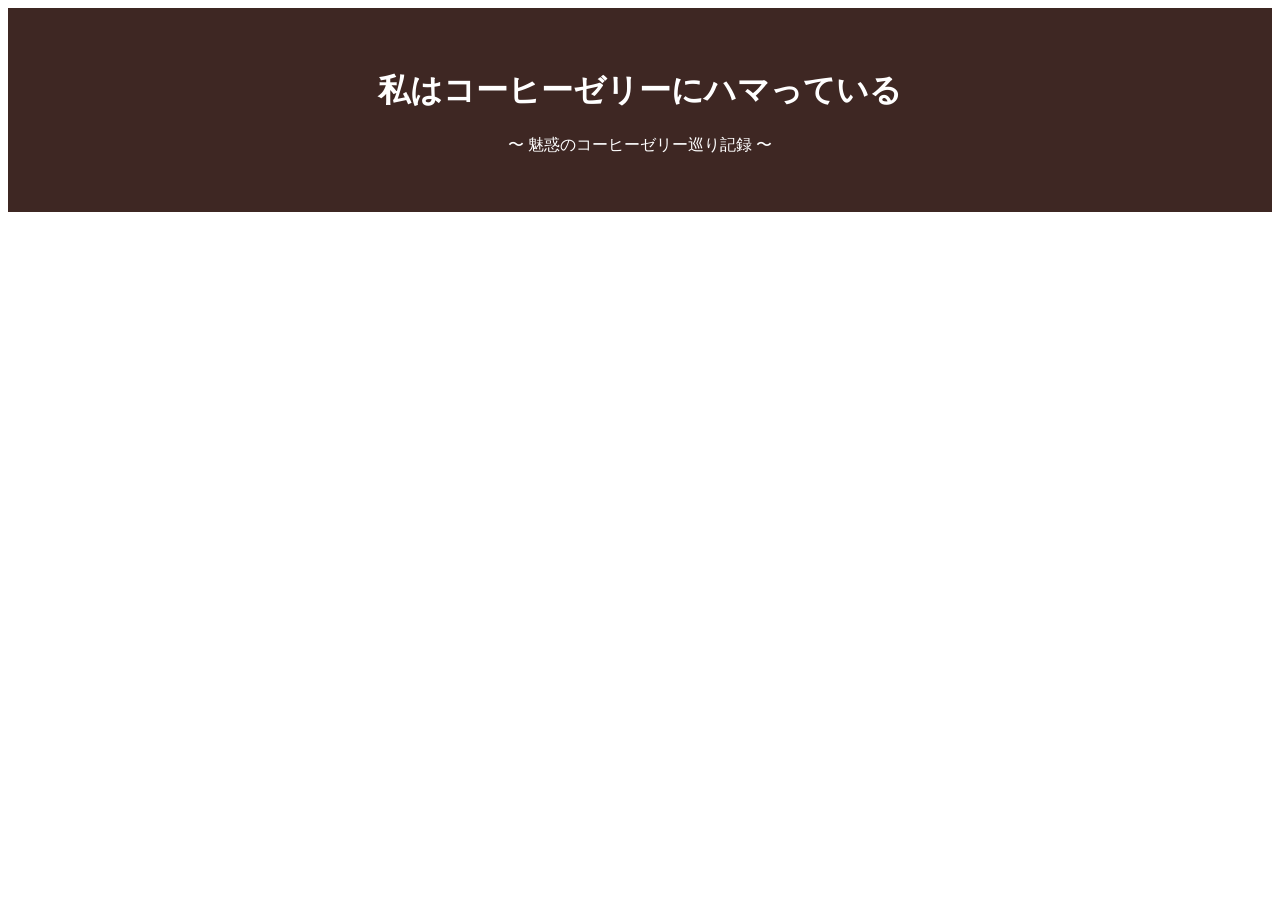
==== proctice_frontend_01/index.html @ 94e84305 "Add files via upload" ====
<!DOCTYPE html>
<html lang="ja">
<head>
    <meta charset="UTF-8">
    <meta name="viewport" content="width=device-width, initial-scale=1.0">
    <title>My Coffee Jelly Life | おすすめコーヒーゼリー巡り</title>
    <link rel="stylesheet" href="style.css">
</head>

 <body>
    <header>
        <h1>私はコーヒーゼリーにハマっている</h1>
        <p>〜 魅惑のコーヒーゼリー巡り記録 〜</p>
    </header>

    <main>

    </main>

    <footer>

    </footer>
 </body>
---- proctice_frontend_01/style.css ----
header {
    background-color: #3e2723; /* 背景：濃いブラウン */
    color: #ffffff;/* 文字：白 */
    text-align: center;/* 文字を真ん中寄せ */
    margin: 0;/* 画面端の余白をリセット */
    padding: 40px 20px;/* 上下40px、左右20pxの余白 */;
}
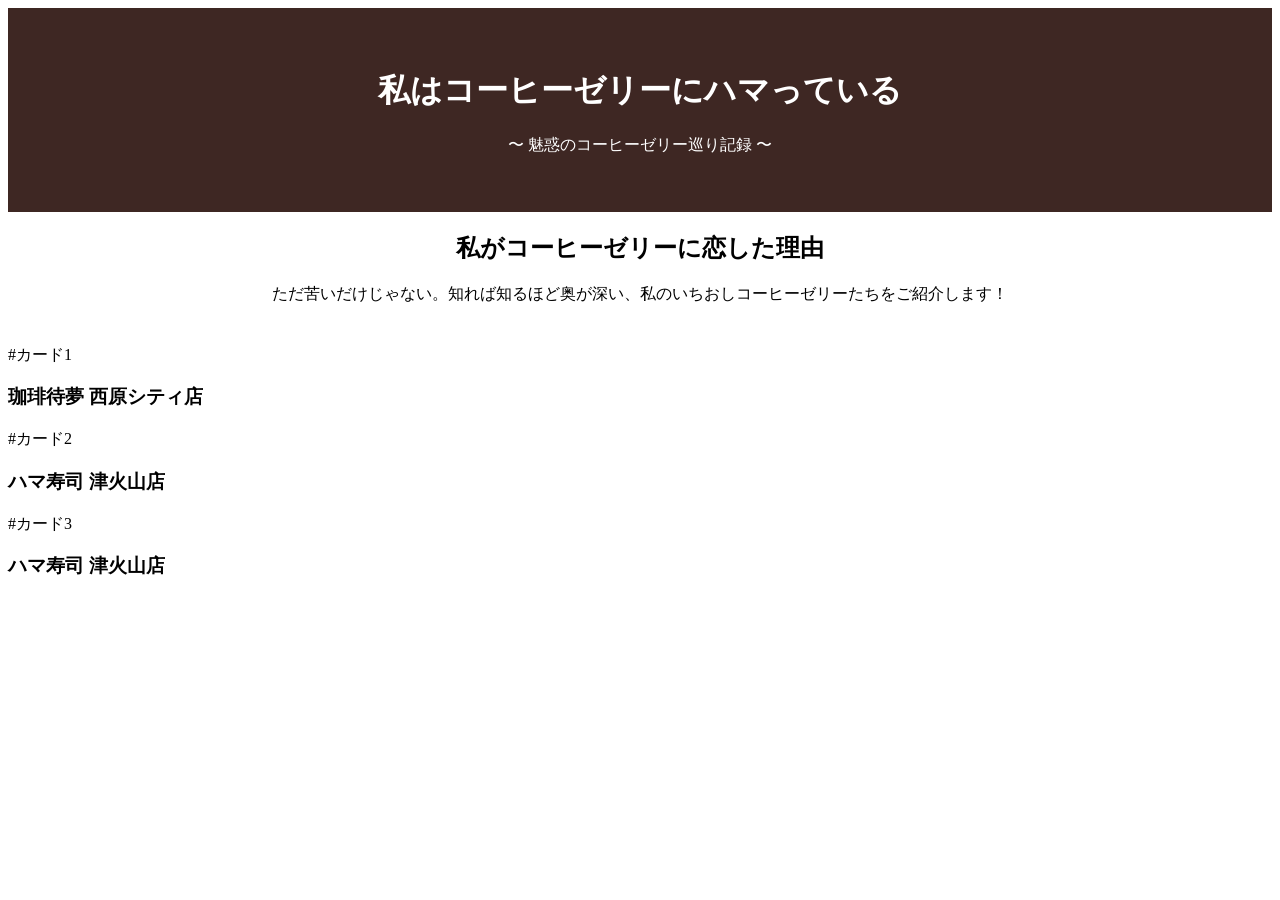
==== commit 6960810b: "Add files via upload" ====
--- a/proctice_frontend_01/index.html
+++ b/proctice_frontend_01/index.html
@@ -12,10 +12,35 @@
         <h1>私はコーヒーゼリーにハマっている</h1>
         <p>〜 魅惑のコーヒーゼリー巡り記録 〜</p>
     </header>
+        
 
     <main>
+        <!-- イントロダクション -->
+        <section style="text-align: center; margin-bottom: 40px;">
+            <h2>私がコーヒーゼリーに恋した理由</h2>
+            <p>ただ苦いだけじゃない。知れば知るほど奥が深い、私のいちおしコーヒーゼリーたちをご紹介します！</p>
+        </section>
+        
+        <!-- ショップカード欄 -->
+        <section class="card-grid">
+            #カード1
+            <article class="shop-card">
+                <!-- 後から写真を入れる -->
+                <h3>珈琲待夢 西原シティ店</h3>
+            </article>
+            #カード2
+            <article class="shop-card">
+                <!-- 後から写真を入れる -->
+                 <h3>ハマ寿司 津火山店</h3>
+            </article>
+            #カード3
+            <article class="shop-card">
+                <!-- 後から写真を入れる -->
+                 <h3>ハマ寿司 津火山店</h3>
+            </article>
+        </section>
+    </main>
 
-    </main>
 
     <footer>
 
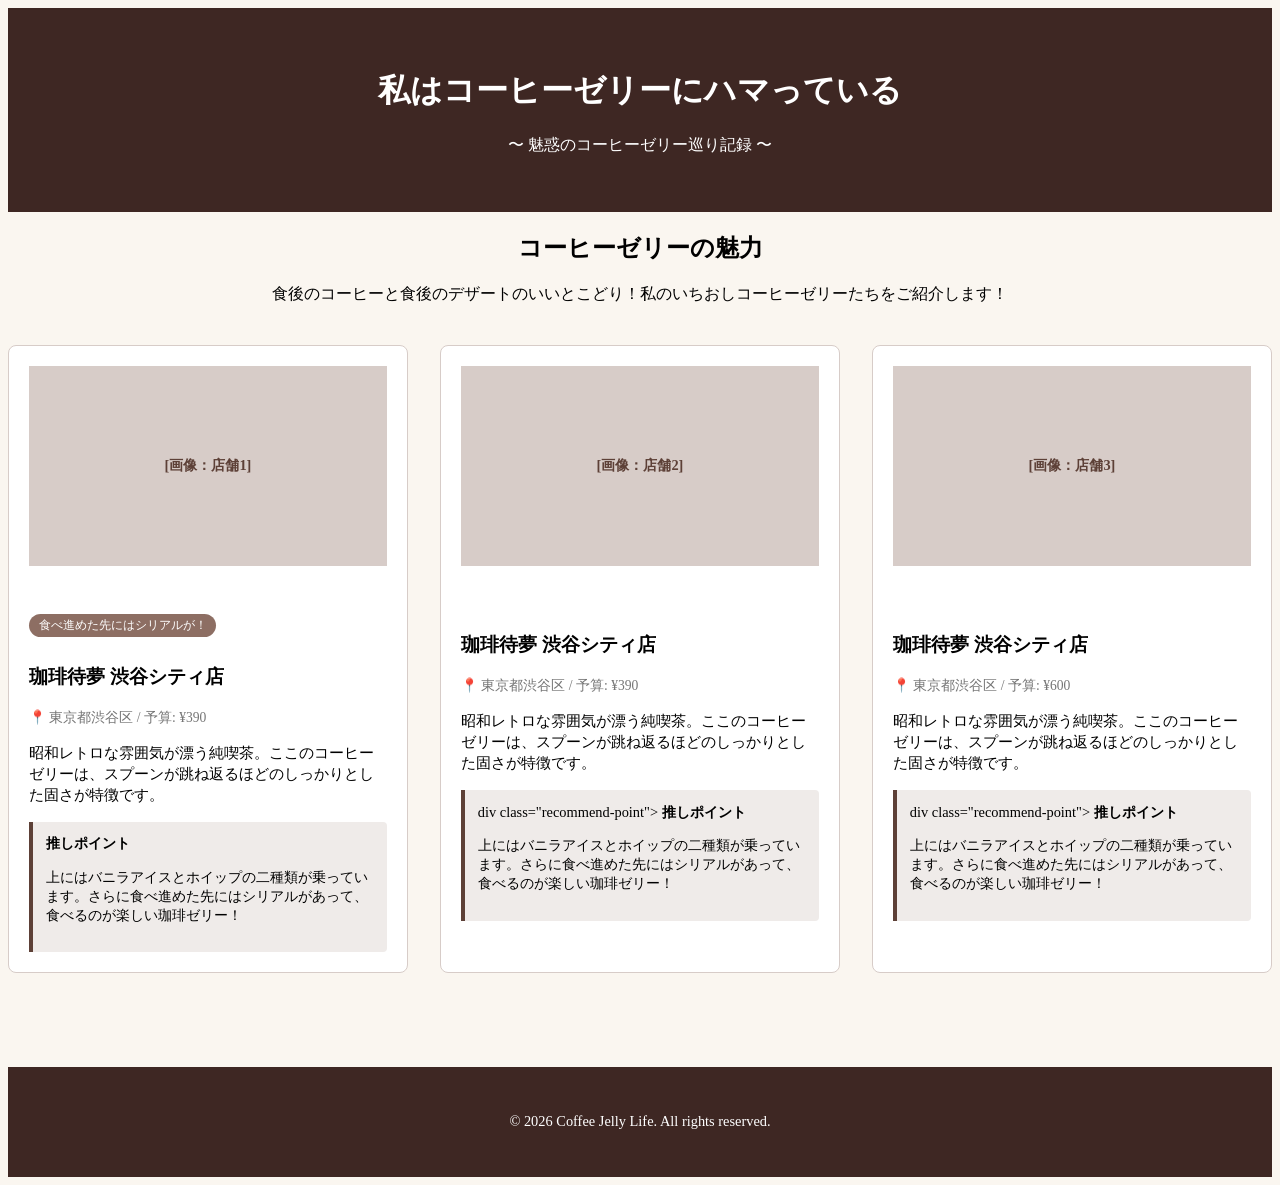
==== commit 333949a5: "Add files via upload" ====
--- a/proctice_frontend_01/index.html
+++ b/proctice_frontend_01/index.html
@@ -17,32 +17,62 @@
     <main>
         <!-- イントロダクション -->
         <section style="text-align: center; margin-bottom: 40px;">
-            <h2>私がコーヒーゼリーに恋した理由</h2>
-            <p>ただ苦いだけじゃない。知れば知るほど奥が深い、私のいちおしコーヒーゼリーたちをご紹介します！</p>
+            <h2>コーヒーゼリーの魅力</h2>
+            <p>食後のコーヒーと食後のデザートのいいとこどり！私のいちおしコーヒーゼリーたちをご紹介します！</p>
         </section>
         
-        <!-- ショップカード欄 -->
+    <!-- ショップカード欄 -->
         <section class="card-grid">
-            #カード1
             <article class="shop-card">
                 <!-- 後から写真を入れる -->
-                <h3>珈琲待夢 西原シティ店</h3>
+                <div class="shop-img">[画像：店舗1]</div>
+                <!-- ここから情報を入れる -->
+                <div class="shop-info"></div>
+                    <span class="shop-tag">食べ進めた先にはシリアルが！</span>
+                    <h3>珈琲待夢 渋谷シティ店</h3>
+                    <div class="shop-meta">📍 東京都渋谷区 / 予算: ¥390</div>
+                    <p class="shop-desc">昭和レトロな雰囲気が漂う純喫茶。ここのコーヒーゼリーは、スプーンが跳ね返るほどのしっかりとした固さが特徴です。</p>
+                    <div class="recommend-point">
+                        <strong>推しポイント</strong>
+                        <p>上にはバニラアイスとホイップの二種類が乗っています。さらに食べ進めた先にはシリアルがあって、食べるのが楽しい珈琲ゼリー！</p>
+                    </div>
+                </div>
             </article>
-            #カード2
+
             <article class="shop-card">
                 <!-- 後から写真を入れる -->
-                 <h3>ハマ寿司 津火山店</h3>
+                <div class="shop-img">[画像：店舗2]</div>
+            <!-- ここから情報を入れる -->
+            <div class="shop-info"></div>
+                <h3>珈琲待夢 渋谷シティ店</h3>
+                <div class="shop-meta">📍 東京都渋谷区 / 予算: ¥390</div>
+                <p class="shop-desc">昭和レトロな雰囲気が漂う純喫茶。ここのコーヒーゼリーは、スプーンが跳ね返るほどのしっかりとした固さが特徴です。</p>
+                <div class="recommend-point"> 
+                    div class="recommend-point">
+                        <strong>推しポイント</strong>
+                        <p>上にはバニラアイスとホイップの二種類が乗っています。さらに食べ進めた先にはシリアルがあって、食べるのが楽しい珈琲ゼリー！</p>
+                    </div>
             </article>
-            #カード3
+
             <article class="shop-card">
                 <!-- 後から写真を入れる -->
-                 <h3>ハマ寿司 津火山店</h3>
+            <div class="shop-img">[画像：店舗3]</div>
+            <!-- ここから情報を入れる -->
+            <div class="shop-info"></div>
+                <h3>珈琲待夢 渋谷シティ店</h3>
+                <div class="shop-meta">📍 東京都渋谷区 / 予算: ¥600</div>
+                <p class="shop-desc">昭和レトロな雰囲気が漂う純喫茶。ここのコーヒーゼリーは、スプーンが跳ね返るほどのしっかりとした固さが特徴です。</p>
+                <div class="recommend-point">
+                    div class="recommend-point">
+                        <strong>推しポイント</strong>
+                        <p>上にはバニラアイスとホイップの二種類が乗っています。さらに食べ進めた先にはシリアルがあって、食べるのが楽しい珈琲ゼリー！</p>
+                    </div>
             </article>
         </section>
     </main>
 
 
     <footer>
-
+        <p>&copy; 2026 Coffee Jelly Life. All rights reserved.</p>
     </footer>
  </body>
--- a/proctice_frontend_01/style.css
+++ b/proctice_frontend_01/style.css
@@ -4,4 +4,99 @@
     text-align: center;/* 文字を真ん中寄せ */
     margin: 0;/* 画面端の余白をリセット */
     padding: 40px 20px;/* 上下40px、左右20pxの余白 */;
-}+}
+
+body {
+    /* 背景に画像を指定する（画像のパスやURLを url() の中に入れる） */
+    background-color: #faf6f0; /* 背景：ミルク色 */
+
+    background-size: cover;       /* 画面いっぱいに隙間なく画像を広げる */
+    background-position: center;  /* 画像の中心が画面の真ん中に来るようにする */
+    background-attachment: fixed;  /* 画面をスクロールしても背景画像が動かないように固定する（お好みで！） */
+}
+
+.card-grid {
+    display: grid;
+    grid-template-columns: repeat(auto-fit, minmax(300px, 1fr));
+    gap: 2rem;
+}
+
+.shop-card {
+    background-color: #ffffff; /* カードの背景：白 */
+    border: 1px solid #d7ccc8; /* 細い枠線 */
+    border-radius: 8px;        /* 角を少し丸くする */
+    padding: 20px;             /* カードの内側の余白 */
+    margin-bottom: 30px;       /* カードとカードの下の間隔 */
+}
+.shop-card:hover {
+    transform: translateY(-5px);
+    box-shadow: 0 8px 15px rgba(62, 39, 35, 0.15);
+}
+
+
+
+
+/* 画像プレースホルダー */
+.shop-img {
+    width: 100%;
+    height: 200px;
+    background-color: #d7ccc8;
+    display: flex;
+    align-items: center;
+    justify-content: center;
+    color: #5d4037;
+    font-weight: bold;
+    font-size: 0.9rem;
+    object-fit: cover;
+}
+
+/* カードのテキストエリア */
+.shop-info {
+    padding: 1.5rem;
+}
+
+.shop-tag {
+    background-color: #8d6e63;
+    color: #fff;
+    font-size: 0.75rem;
+    padding: 0.2rem 0.6rem;
+    border-radius: 20px;
+    display: inline-block;
+    margin-bottom: 0.5rem;
+}
+
+.shop-title {
+    margin: 0 0 0.5rem;
+    font-size: 1.3rem;
+}
+
+.shop-meta {
+    font-size: 0.85rem;
+    color: #757575;
+    margin-bottom: 1rem;
+}
+
+.shop-desc {
+    font-size: 0.95rem;
+    margin-bottom: 1rem;
+}
+
+.recommend-point {
+    background-color: #efebe9;
+    padding: 0.8rem;
+    border-left: 4px solid #5d4037;
+    font-size: 0.9rem;
+    border-radius: 0 4px 4px 0;
+}
+
+
+
+/* フッター */
+footer {
+    text-align: center;
+    padding: 2rem;
+    background-color: #3e2723;
+    color: #fff;
+    margin-top: 4rem;
+    font-size: 0.9rem;
+}
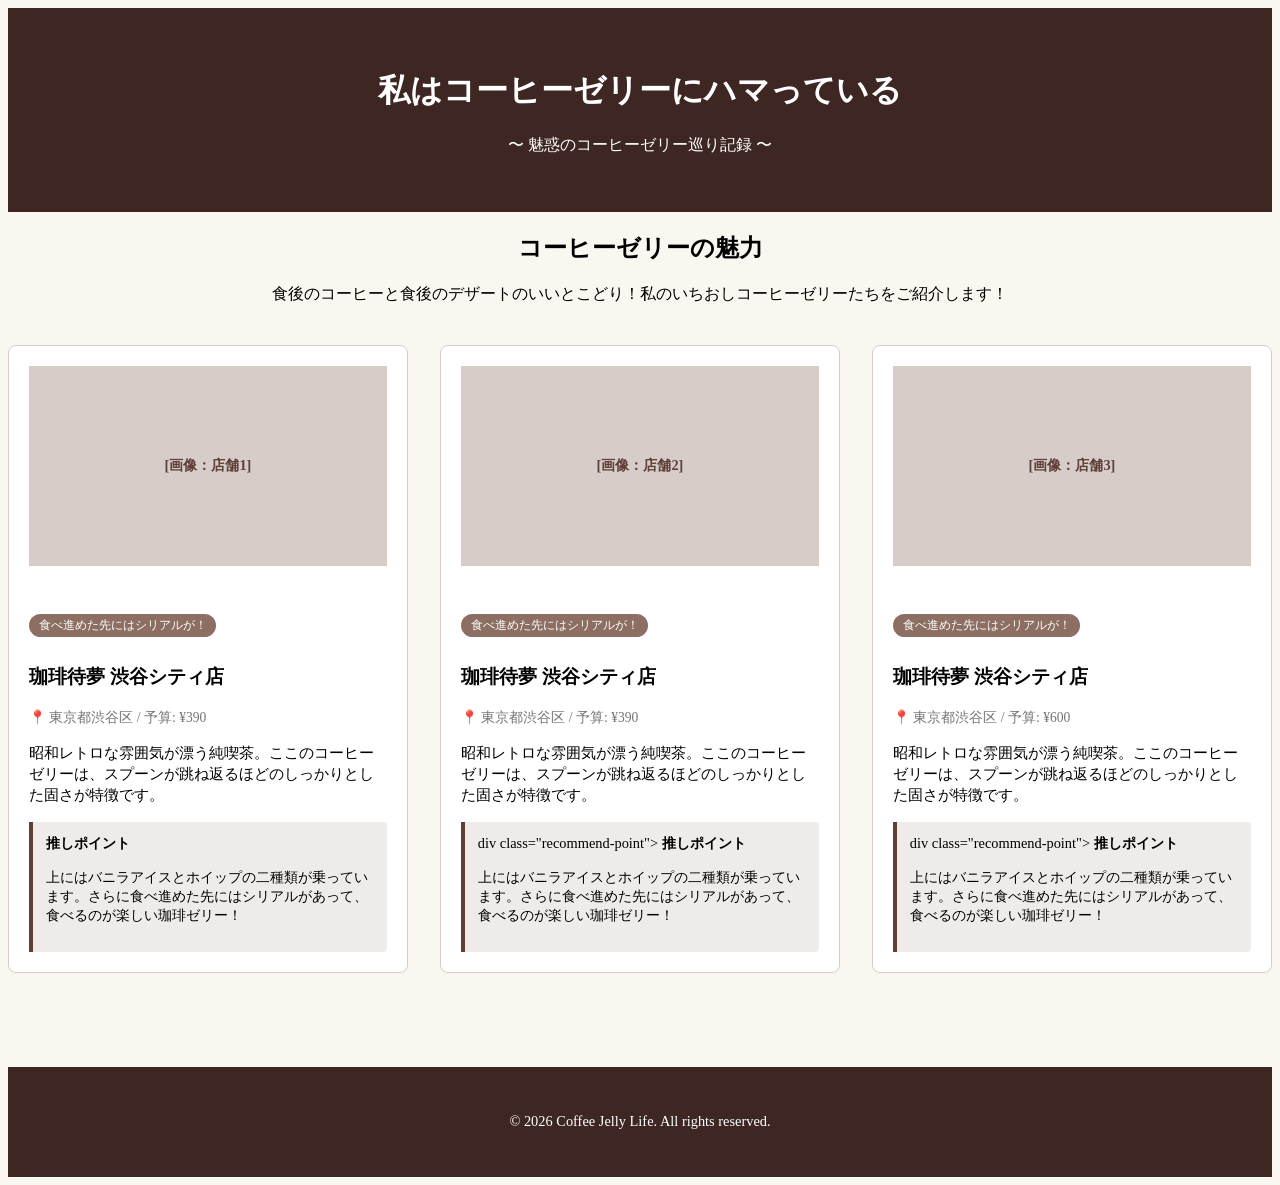
==== commit d85a57c8: "Add files via upload" ====
--- a/proctice_frontend_01/index.html
+++ b/proctice_frontend_01/index.html
@@ -44,6 +44,7 @@
                 <div class="shop-img">[画像：店舗2]</div>
             <!-- ここから情報を入れる -->
             <div class="shop-info"></div>
+                <span class="shop-tag">食べ進めた先にはシリアルが！</span>
                 <h3>珈琲待夢 渋谷シティ店</h3>
                 <div class="shop-meta">📍 東京都渋谷区 / 予算: ¥390</div>
                 <p class="shop-desc">昭和レトロな雰囲気が漂う純喫茶。ここのコーヒーゼリーは、スプーンが跳ね返るほどのしっかりとした固さが特徴です。</p>
@@ -59,6 +60,7 @@
             <div class="shop-img">[画像：店舗3]</div>
             <!-- ここから情報を入れる -->
             <div class="shop-info"></div>
+                <span class="shop-tag">食べ進めた先にはシリアルが！</span>
                 <h3>珈琲待夢 渋谷シティ店</h3>
                 <div class="shop-meta">📍 東京都渋谷区 / 予算: ¥600</div>
                 <p class="shop-desc">昭和レトロな雰囲気が漂う純喫茶。ここのコーヒーゼリーは、スプーンが跳ね返るほどのしっかりとした固さが特徴です。</p>
